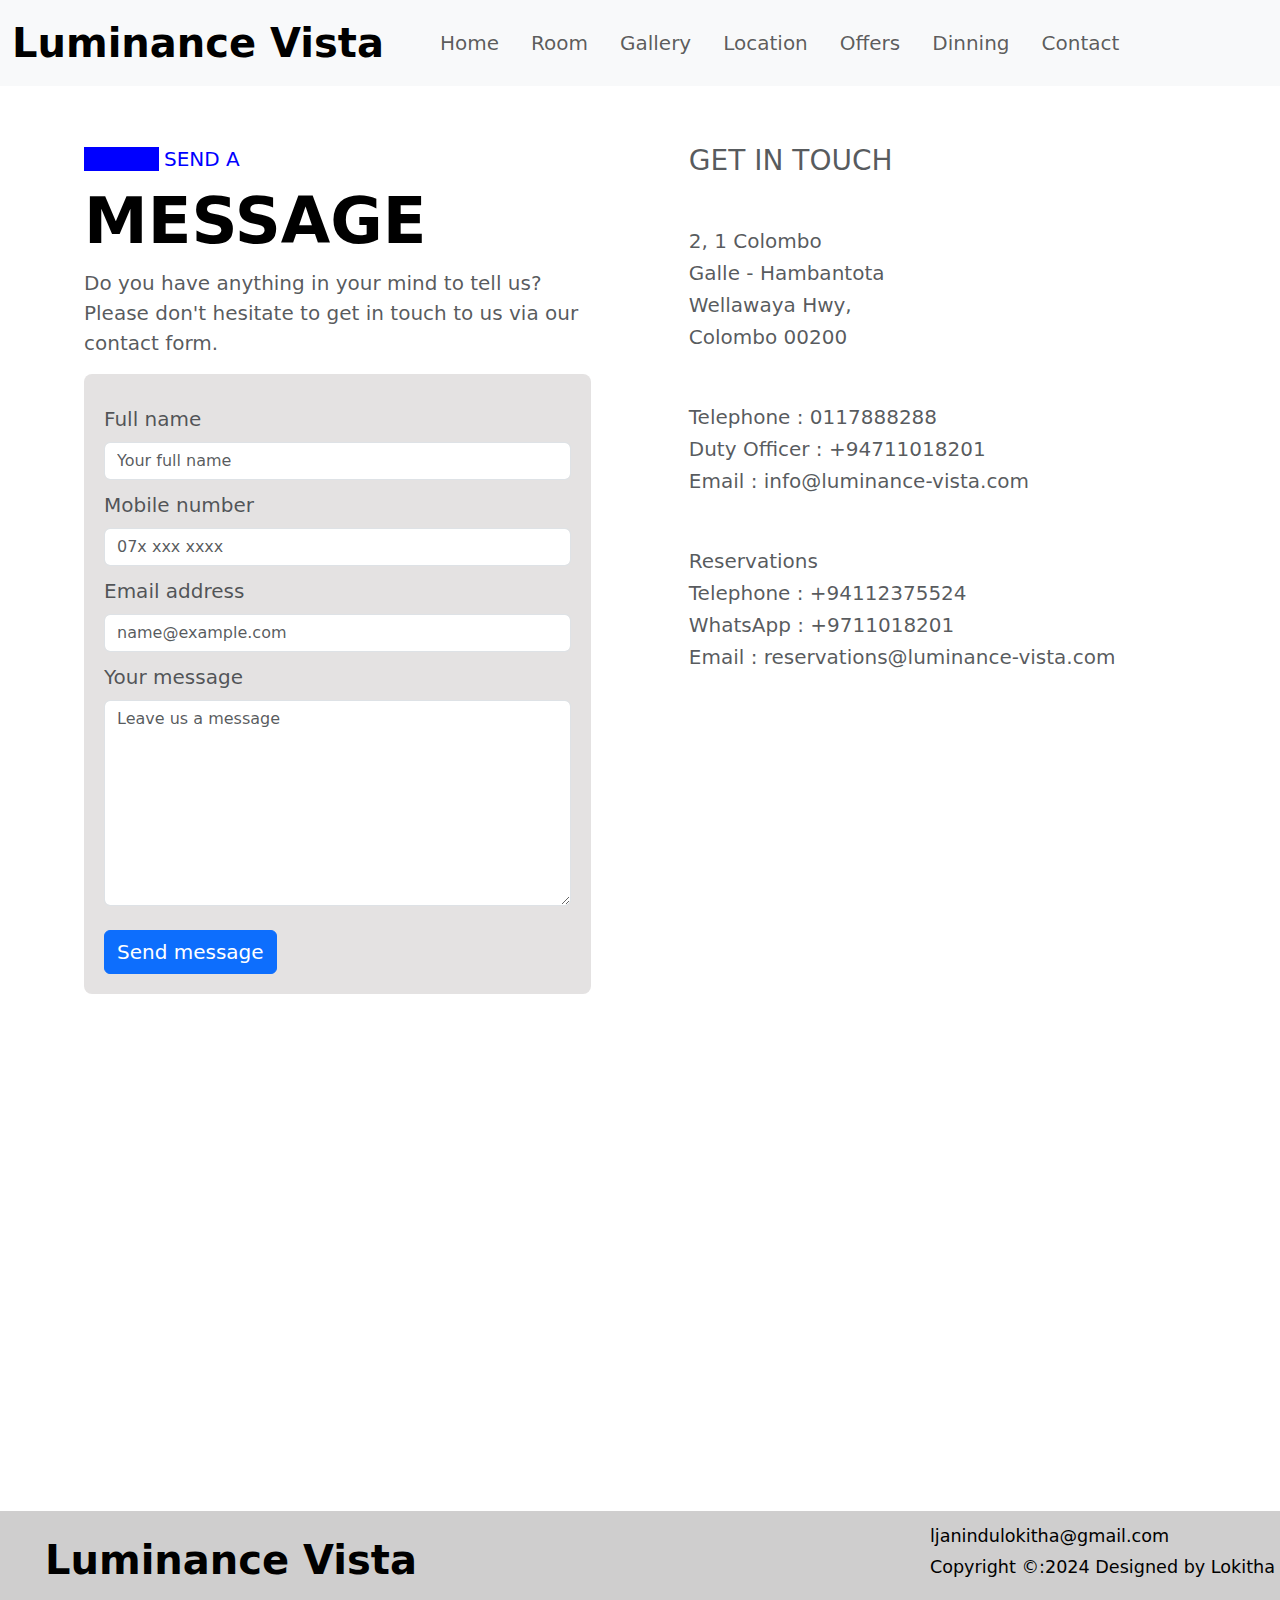
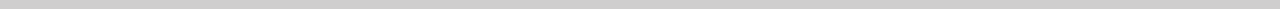
==== pages/page-contact.html @ dcc26776 "page contact fully implemented and responsived" ====
<!DOCTYPE html>
<html lang="en">
  <head>
    <meta charset="UTF-8" />
    <meta name="viewport" content="width=device-width, initial-scale=1.0" />
    <title>Luminance Vista - Gallery</title>

    <link rel="stylesheet" href="/css/style.css" />

    <link rel="stylesheet" href="/css/pages/page-contact.css" />

    <link
      href="https://cdn.jsdelivr.net/npm/bootstrap@5.3.3/dist/css/bootstrap.min.css"
      rel="stylesheet"
      integrity="sha384-QWTKZyjpPEjISv5WaRU9OFeRpok6YctnYmDr5pNlyT2bRjXh0JMhjY6hW+ALEwIH"
      crossorigin="anonymous"
    />

    <link
      rel="stylesheet"
      href="https://cdnjs.cloudflare.com/ajax/libs/font-awesome/6.5.1/css/all.min.css"
      integrity="sha512-DTOQO9RWCH3ppGqcWaEA1BIZOC6xxalwEsw9c2QQeAIftl+Vegovlnee1c9QX4TctnWMn13TZye+giMm8e2LwA=="
      crossorigin="anonymous"
      referrerpolicy="no-referrer"
    />

    <link
      href="https://fonts.googleapis.com/css2?family=Roboto:ital,wght@0,100;0,300;0,400;0,500;0,700;0,900;1,100;1,300;1,400;1,500;1,700;1,900&display=swap"
      rel="stylesheet"
    />
  </head>
  <body>
    <header>
      <nav class="navbar navbar-expand-lg bg-body-tertiary">
        <div class="container-fluid">
          <a class="navbar-brand fs-1 fw-bold me-5" href="#">Luminance Vista</a>
          <button
            class="navbar-toggler"
            type="button"
            data-bs-toggle="collapse"
            data-bs-target="#navbarNav"
            aria-controls="navbarNav"
            aria-expanded="false"
            aria-label="Toggle navigation"
          >
            <span class="navbar-toggler-icon"></span>
          </button>
          <div class="collapse navbar-collapse" id="navbarNav">
            <ul class="navbar-nav">
              <li class="nav-item">
                <a
                  class="nav-link fs-5 me-3"
                  aria-current="page"
                  href="/index.html"
                  >Home</a
                >
              </li>

              <li class="nav-item">
                <a
                  class="nav-link fs-5 me-3"
                  aria-current="page"
                  href="/pages/page-room.html"
                  target="_blank"
                  >Room</a
                >
              </li>

              <li class="nav-item">
                <a
                  class="nav-link fs-5 me-3"
                  aria-current="page"
                  href="/pages/page-gallery.html"
                  target="_blank"
                  >Gallery</a
                >
              </li>

              <li class="nav-item">
                <a
                  class="nav-link fs-5 me-3"
                  aria-current="page"
                  href="/pages/page-location.html"
                  target="_blank"
                  >Location</a
                >
              </li>

              <li class="nav-item">
                <a
                  class="nav-link fs-5 me-3"
                  aria-current="page"
                  href="#"
                  target="_blank"
                  >Offers</a
                >
              </li>

              <li class="nav-item">
                <a
                  class="nav-link fs-5 me-3"
                  aria-current="page"
                  href="#"
                  target="_blank"
                  >Dinning</a
                >
              </li>

              <li class="nav-item">
                <a
                  class="nav-link fs-5 me-3"
                  aria-current="page"
                  href="/pages/page-contact.html"
                  target="_blank"
                  >Contact</a
                >
              </li>
            </ul>
          </div>
        </div>
      </nav>
    </header>

    <section class="form-detail-container fs-5 text-body-secondary">
      <div class="form-container">
        <h1 class="fw-bold">
          <span class="fs-5 fw-normal">SEND A</span> <br />
          MESSAGE
        </h1>
        <p>
          Do you have anything in your mind to tell us? <br />
          Please don't hesitate to get in touch to us via our contact form.
        </p>
        <form action="" class="form">
          <div class="input-field mb-0">
            <label for="exampleFormControlInput1" class="form-label"
              >Full name</label
            >
            <input
              type="text"
              class="form-control"
              id="exampleFormControlInput1"
              placeholder="Your full name"
              required
            />
          </div>

          <div class="input-field mb-0">
            <label for="exampleFormControlInput1" class="form-label"
              >Mobile number</label
            >
            <input
              type="number"
              class="form-control"
              id="exampleFormControlInput1"
              placeholder="07x xxx xxxx"
              required
            />
          </div>

          <div class="input-field mb-0">
            <label for="exampleFormControlInput1" class="form-label"
              >Email address</label
            >
            <input
              type="email"
              class="form-control"
              id="exampleFormControlInput1"
              placeholder="name@example.com"
              required
            />
          </div>

          <div class="input-field mb-0">
            <label for="exampleFormControlTextarea1" class="form-label"
              >Your message</label
            >
            <textarea
              class="form-control"
              id="exampleFormControlTextarea1"
              rows="8"
              placeholder="Leave us a message"
              required
            ></textarea>
          </div>

          <input
            class="btn btn-primary mt-4 fs-5"
            type="submit"
            value="Send message"
          />
        </form>
      </div>

      <div class="detail-container">
        <h3 class="mb-5">GET IN TOUCH</h3>

        <p class="mb-5">
          2, 1 Colombo <br />
          Galle - Hambantota <br />
          Wellawaya Hwy, <br />
          Colombo 00200
        </p>

        <p class="mb-5">
          Telephone : 0117888288 <br />
          Duty Officer : +94711018201 <br />
          Email : info@luminance-vista.com
        </p>

        <p>
          Reservations <br />
          Telephone : +94112375524 <br />
          WhatsApp : +9711018201 <br />
          Email : reservations@luminance-vista.com
        </p>

        <div class="social-media-container">
          <a
            href="https://www.facebook.com/"
            target="_blank"
            class="fs-2 me-2 text-body-secondary"
            ><i class="fa-brands fa-facebook"></i
          ></a>
          <a
            href="https://www.instagram.com/"
            target="_blank"
            class="fs-2 text-body-secondary"
            ><i class="fa-brands fa-instagram"></i
          ></a>
        </div>
      </div>
    </section>

    <section class="map-container">
      <div>
        <iframe
          src="https://www.google.com/maps/embed?pb=!1m18!1m12!1m3!1d31684.453226708763!2d79.86081771850586!3d6.943467211892618!2m3!1f0!2f0!3f0!3m2!1i1024!2i768!4f13.1!3m3!1m2!1s0x3ae2593b09364c4f%3A0x7dc13fa1f24d5c16!2sShangri-La%20Colombo!5e0!3m2!1sen!2slk!4v1713356260366!5m2!1sen!2slk"
          style="border: 0"
          allowfullscreen=""
          loading="lazy"
          referrerpolicy="no-referrer-when-downgrade"
        ></iframe>
      </div>
    </section>

    <footer>
      <div class="logo-container">
        <i class="fa-solid fa-hotel"></i>

        <h1>Luminance Vista</h1>
      </div>

      <p>
        ljanindulokitha@gmail.com <br />
        Copyright &copy:2024 Designed by Lokitha
      </p>
    </footer>

    <script
      src="https://cdn.jsdelivr.net/npm/bootstrap@5.3.3/dist/js/bootstrap.bundle.min.js"
      integrity="sha384-YvpcrYf0tY3lHB60NNkmXc5s9fDVZLESaAA55NDzOxhy9GkcIdslK1eN7N6jIeHz"
      crossorigin="anonymous"
    ></script>
  </body>
</html>
---- css/style.css ----
body {
  font-family: "Roboto", sans-serif;
  font-weight: 100;
  font-style: normal;
}

.nav-item {
  cursor: pointer;
  transition: all 0.15s ease-out;
}

.nav-item:hover {
  border-bottom: 3px solid grey;
}

section {
  padding: 100px 5%;
}

.section-title {
  font-size: 3.5rem;
}

footer {
  background: white;
  color: black;
  max-width: 100%;
  padding: 5px;

  display: flex;
  justify-content: space-between;
  align-items: center;
}

footer h1 {
  margin: 20px;
  font-weight: bold;
}

.logo-container {
  display: flex;
  align-items: center;
}

.logo-container i {
  font-size: 3rem;
  margin-left: 20px;
}

footer img {
  width: 6%;
  margin: 20px 20px;
}

footer p {
  width: max-content;
  font-size: 1.1rem;
  line-height: 1.9rem;
}
---- css/pages/page-contact.css ----
section {
  padding-top: 0;
  padding-bottom: 0;
}

section div {
  width: 100%;
  padding: 20px;
}

.form-detail-container {
  display: flex;
}

.form-container h1 {
  color: black;
  font-size: 4rem;
}

.form-container span {
  color: blue;
  padding-left: 5px;
  border-left: 75px solid blue;
}

.form {
  padding: 20px;
  border-radius: 8px;
  background-color: rgb(228, 226, 226);
}

.form-container .input-field {
  padding: 0;
  margin: 10px 0;
}

section div:nth-child(2) {
  display: flex;
  flex-direction: column;
  justify-content: start;

  padding-top: 5%;
  margin-left: 5%;
}

section div:nth-child(2) p {
  line-height: 2rem;
}

.map-container {
  padding: 0;
}

.map-container iframe {
  width: 100%;
  height: 50vh;
}

footer {
  background-color: rgb(207, 206, 206);
}

@media screen and (max-width: 1000px) {
  .form-detail-container {
    display: block !important;
    font-size: 1rem !important;
  }

  .section div:nth-child(2) {
    margin-left: 0;
  }
}
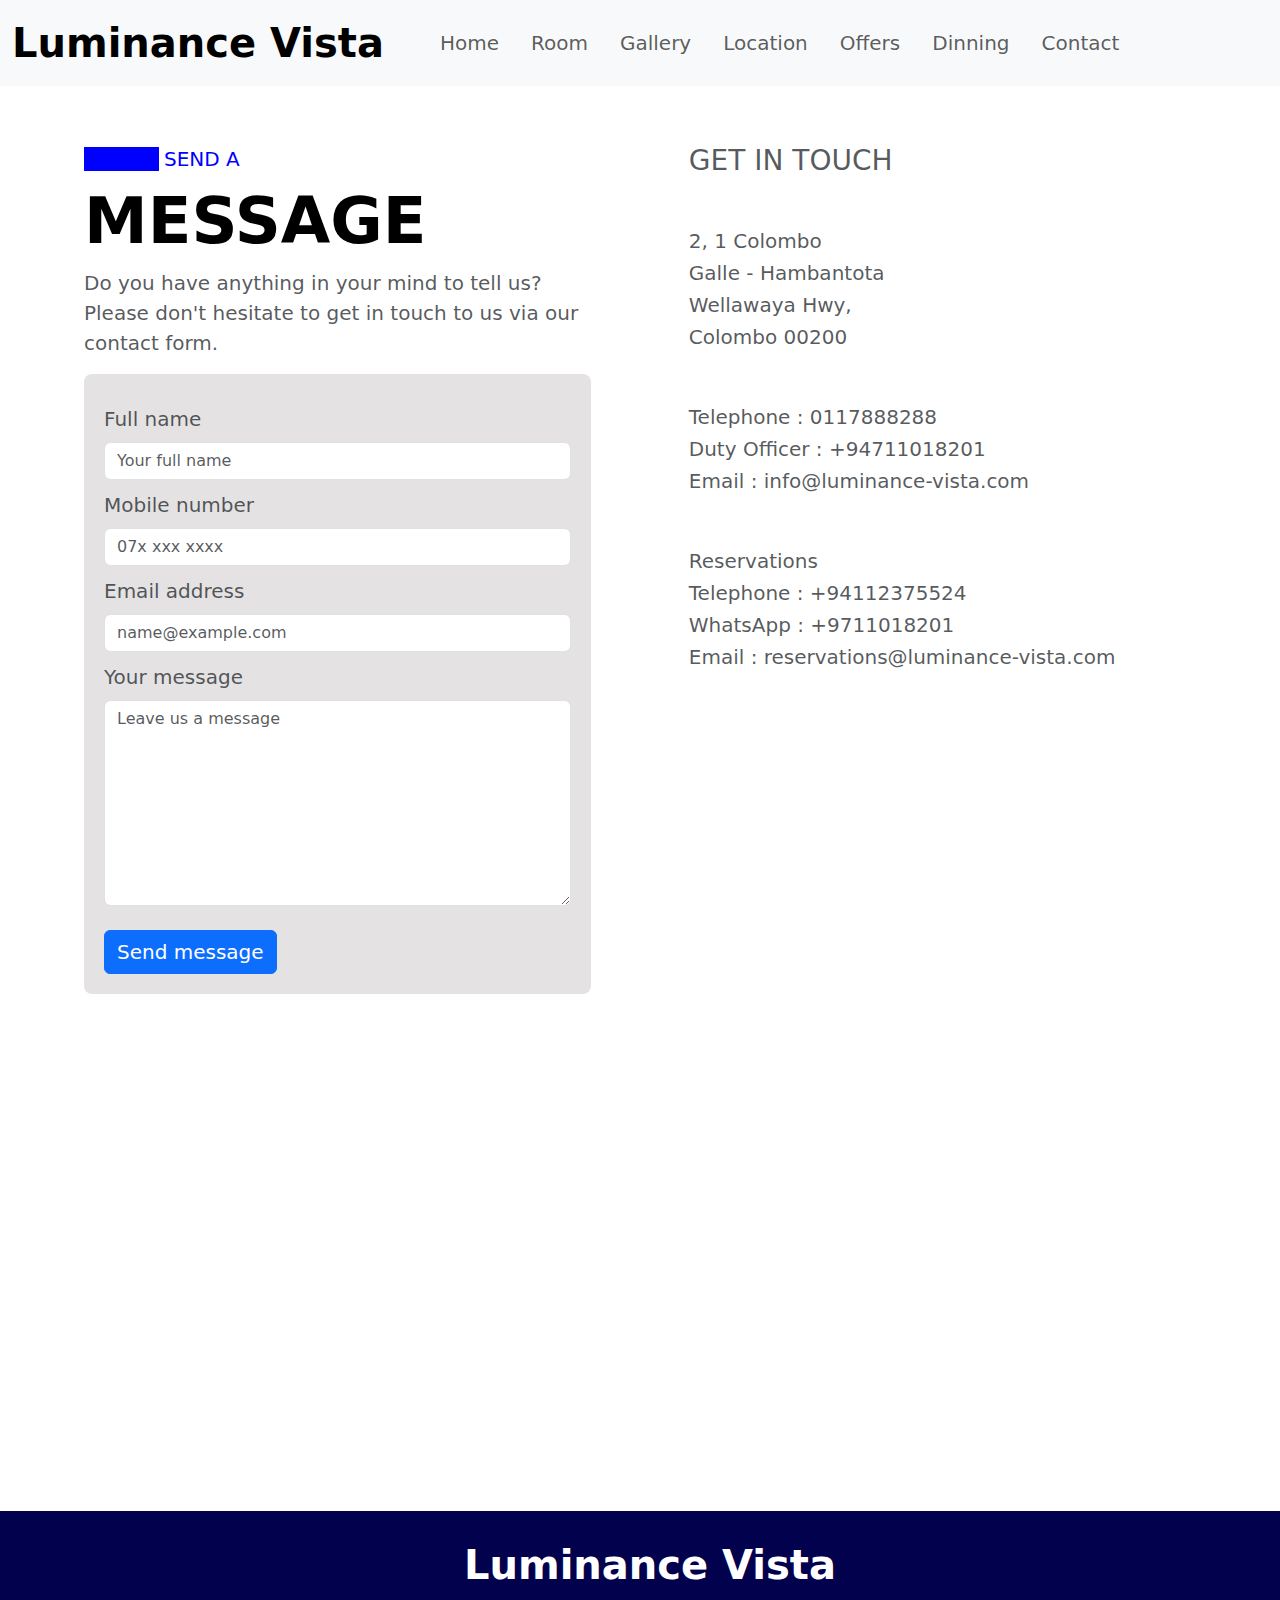
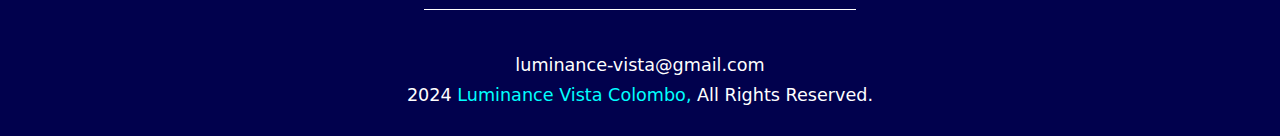
==== commit 6e551a3b: "footer updated and responsive" ====
--- a/pages/page-contact.html
+++ b/pages/page-contact.html
@@ -252,11 +252,11 @@
       </div>
 
       <p>
-        ljanindulokitha@gmail.com <br />
-        Copyright &copy:2024 Designed by Lokitha
+        luminance-vista@gmail.com <br />
+        <i class="fa-regular fa-copyright"></i> 2024 <span>Luminance Vista Colombo,</span> All Rights Reserved.
       </p>
     </footer>
-
+    
     <script
       src="https://cdn.jsdelivr.net/npm/bootstrap@5.3.3/dist/js/bootstrap.bundle.min.js"
       integrity="sha384-YvpcrYf0tY3lHB60NNkmXc5s9fDVZLESaAA55NDzOxhy9GkcIdslK1eN7N6jIeHz"
--- a/css/style.css
+++ b/css/style.css
@@ -22,14 +22,17 @@
 }
 
 footer {
-  background: white;
-  color: black;
+  background: rgb(1, 1, 77);
+  color: white;
   max-width: 100%;
-  padding: 5px;
+  padding: 10px 10%;
 
   display: flex;
-  justify-content: space-between;
+  flex-direction: column;
+  justify-content: center;
   align-items: center;
+
+  text-align: center;
 }
 
 footer h1 {
@@ -40,6 +43,9 @@
 .logo-container {
   display: flex;
   align-items: center;
+
+  border-bottom: 1px solid white;
+  margin-bottom: 40px;
 }
 
 .logo-container i {
@@ -53,7 +59,17 @@
 }
 
 footer p {
-  width: max-content;
+  width: 100%;
   font-size: 1.1rem;
   line-height: 1.9rem;
 }
+
+footer span {
+  color: aqua;
+}
+
+@media screen and (max-width: 700px) {
+  .section-title {
+    font-size: 2.5rem;
+  }
+}
--- a/css/pages/page-contact.css
+++ b/css/pages/page-contact.css
@@ -56,10 +56,6 @@
   height: 50vh;
 }
 
-footer {
-  background-color: rgb(207, 206, 206);
-}
-
 @media screen and (max-width: 1000px) {
   .form-detail-container {
     display: block !important;
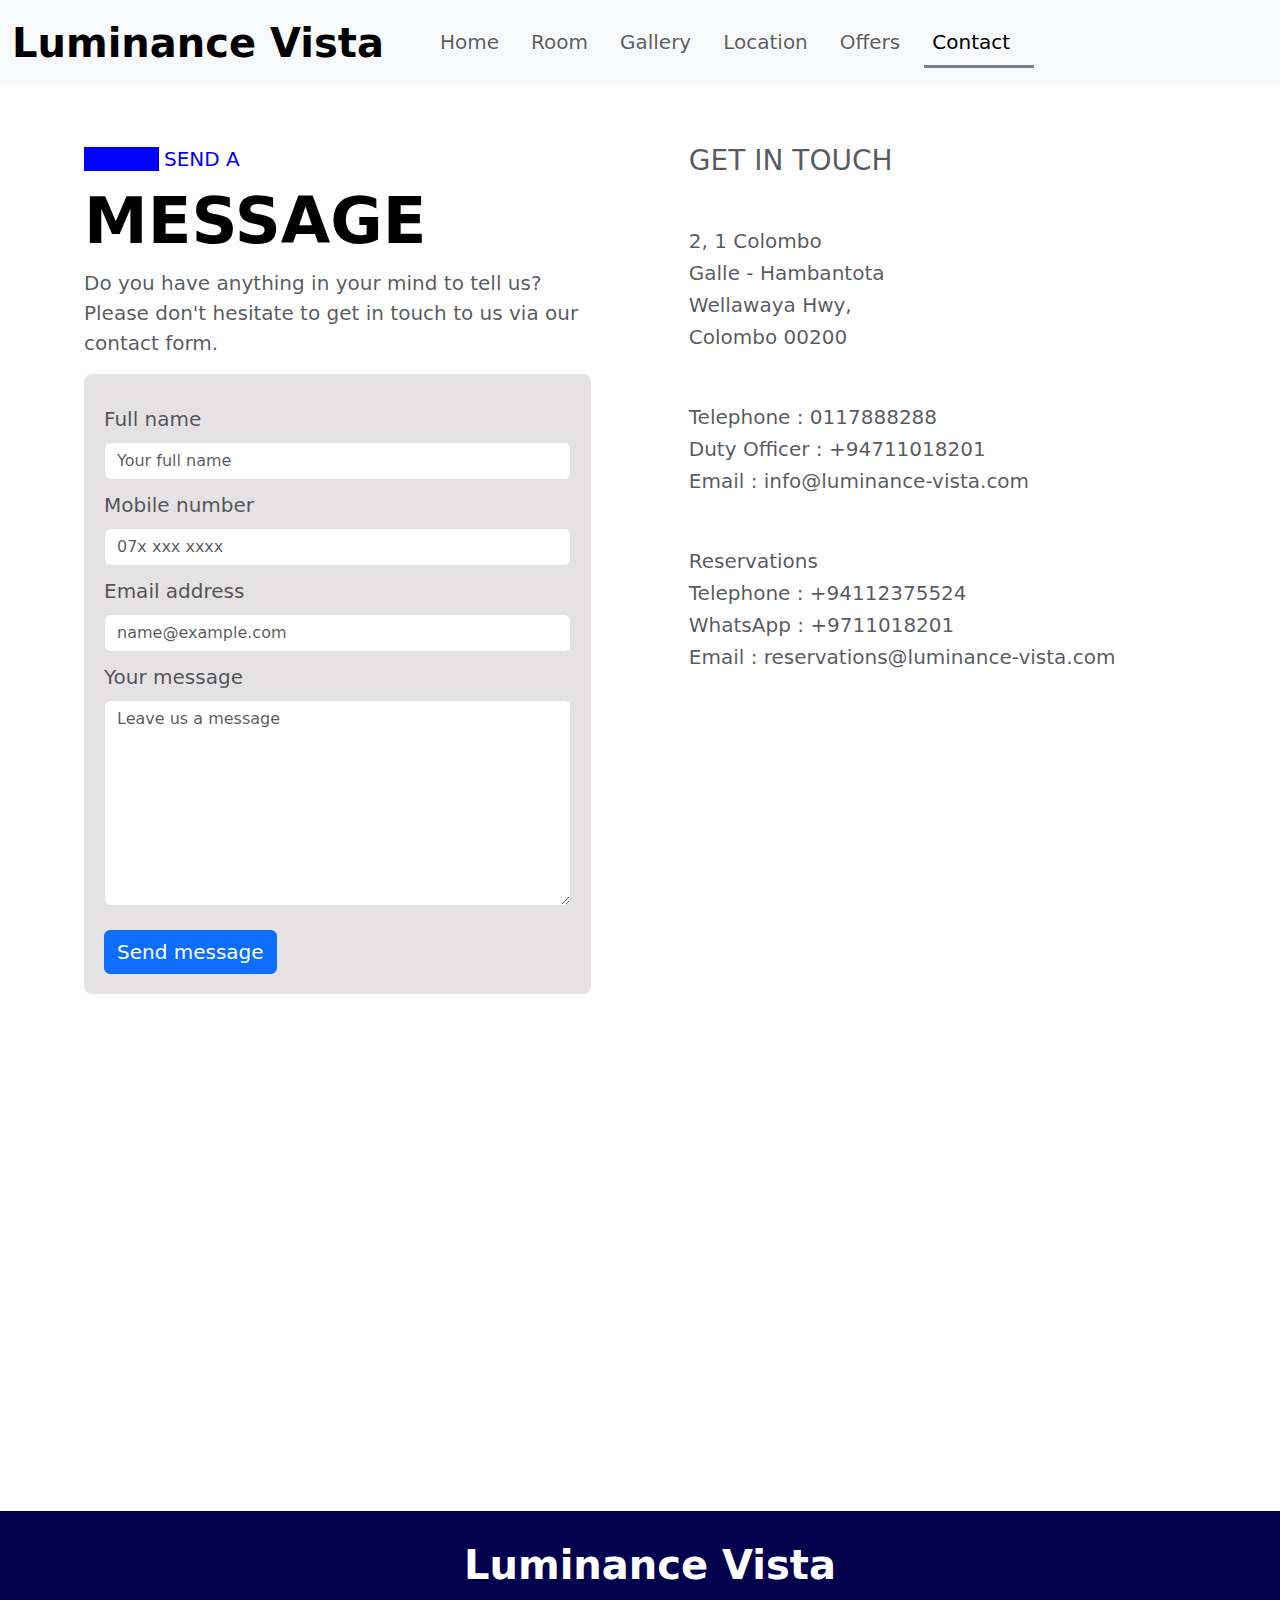
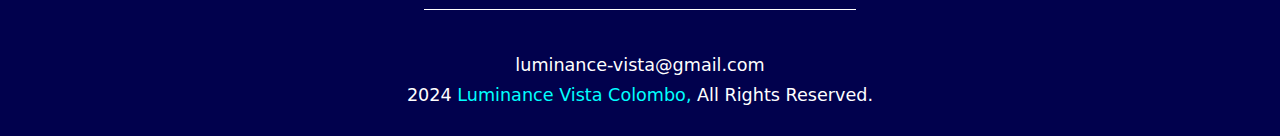
==== commit 3945647f: "update the header | update card in room page | add a transition to images in gallery page | implemet" ====
--- a/pages/page-contact.html
+++ b/pages/page-contact.html
@@ -90,7 +90,7 @@
                 <a
                   class="nav-link fs-5 me-3"
                   aria-current="page"
-                  href="#"
+                  href="/pages/page-offers.html"
                   target="_blank"
                   >Offers</a
                 >
@@ -98,17 +98,7 @@
 
               <li class="nav-item">
                 <a
-                  class="nav-link fs-5 me-3"
-                  aria-current="page"
-                  href="#"
-                  target="_blank"
-                  >Dinning</a
-                >
-              </li>
-
-              <li class="nav-item">
-                <a
-                  class="nav-link fs-5 me-3"
+                  class="nav-link fs-5 me-3 active "
                   aria-current="page"
                   href="/pages/page-contact.html"
                   target="_blank"
--- a/css/style.css
+++ b/css/style.css
@@ -42,6 +42,7 @@
 
 .logo-container {
   display: flex;
+  justify-content: center;
   align-items: center;
 
   border-bottom: 1px solid white;
--- a/css/pages/page-contact.css
+++ b/css/pages/page-contact.css
@@ -1,3 +1,7 @@
+header .nav-item:last-child {
+  border-bottom: 3px solid grey;
+}
+
 section {
   padding-top: 0;
   padding-bottom: 0;
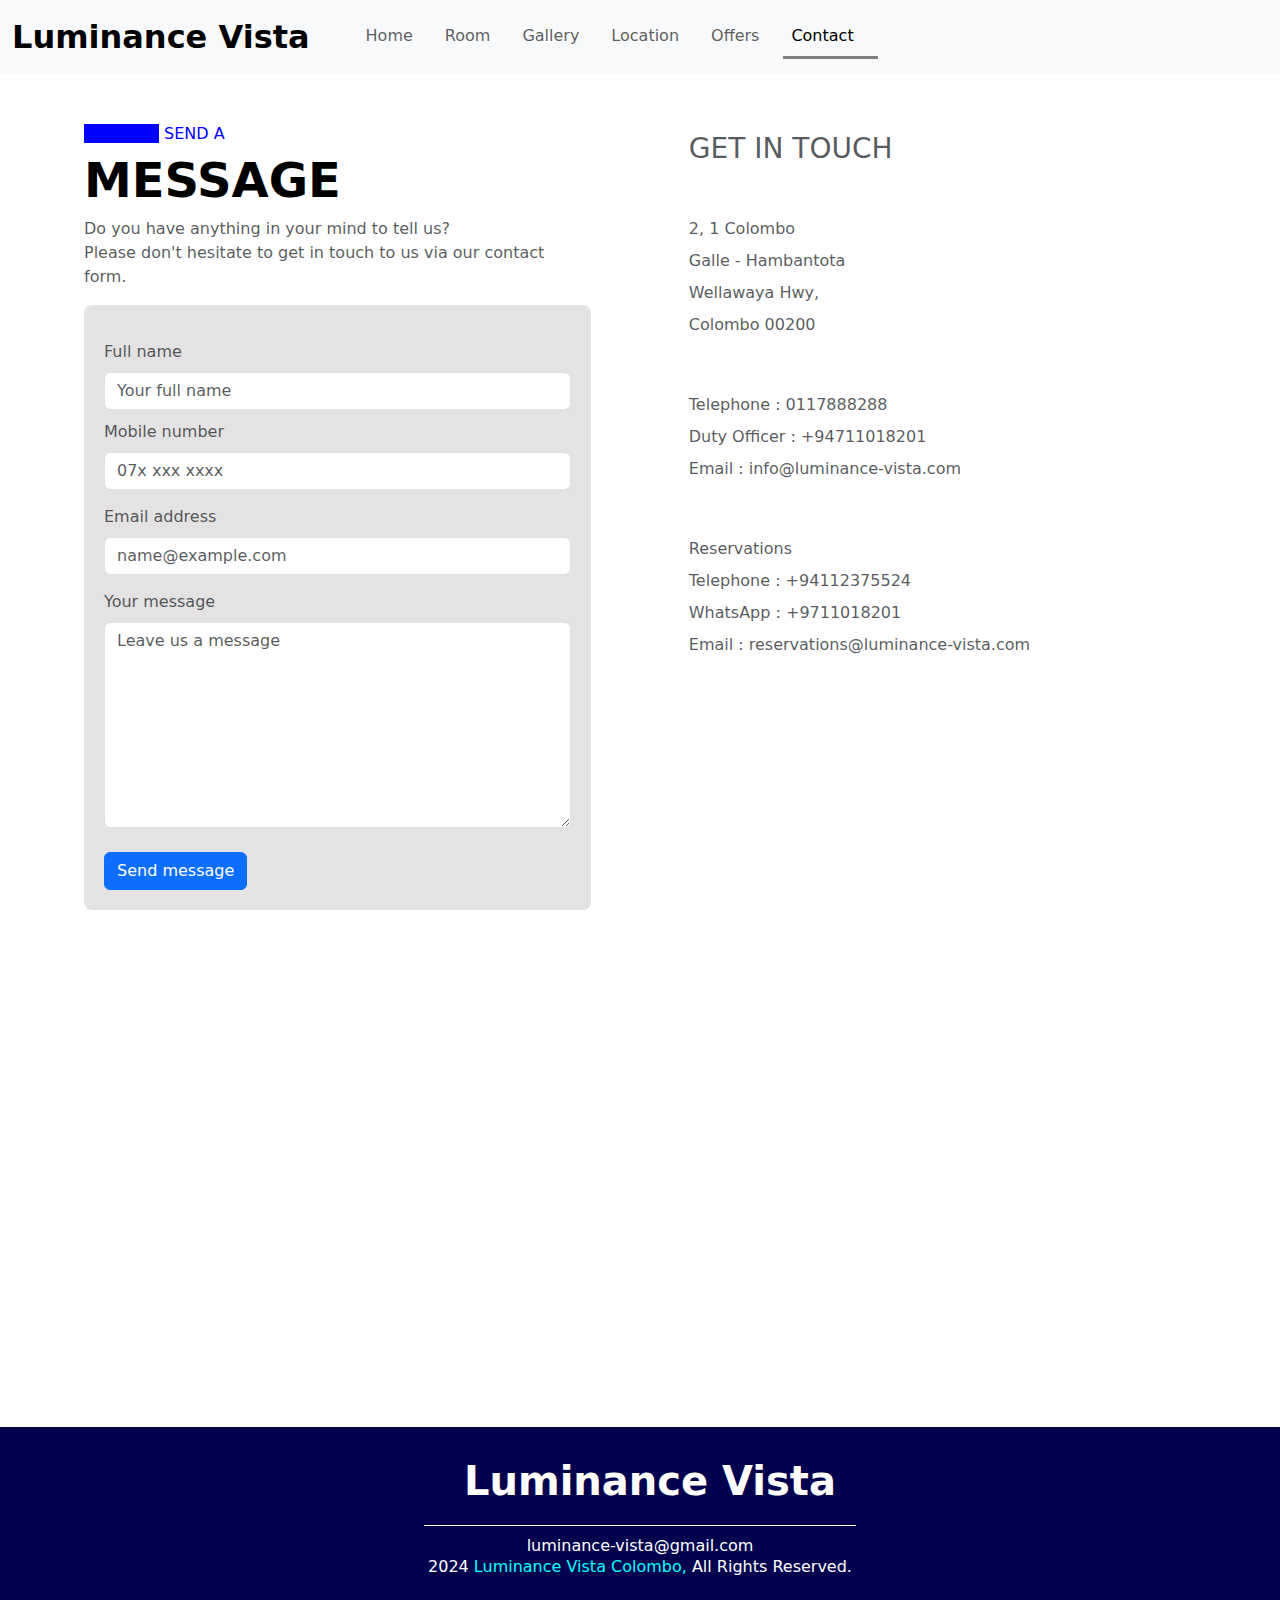
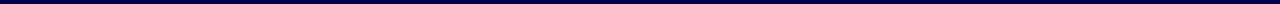
==== commit 8fd61822: "Rewrite css" ====
--- a/pages/page-contact.html
+++ b/pages/page-contact.html
@@ -33,7 +33,7 @@
     <header>
       <nav class="navbar navbar-expand-lg bg-body-tertiary">
         <div class="container-fluid">
-          <a class="navbar-brand fs-1 fw-bold me-5" href="#">Luminance Vista</a>
+          <a class="navbar-brand fs-2 fw-bold me-5" href="#">Luminance Vista</a>
           <button
             class="navbar-toggler"
             type="button"
@@ -49,7 +49,7 @@
             <ul class="navbar-nav">
               <li class="nav-item">
                 <a
-                  class="nav-link fs-5 me-3"
+                  class="nav-link fs-6 me-3"
                   aria-current="page"
                   href="/index.html"
                   >Home</a
@@ -58,7 +58,7 @@
 
               <li class="nav-item">
                 <a
-                  class="nav-link fs-5 me-3"
+                  class="nav-link fs-6 me-3"
                   aria-current="page"
                   href="/pages/page-room.html"
                   target="_blank"
@@ -68,7 +68,7 @@
 
               <li class="nav-item">
                 <a
-                  class="nav-link fs-5 me-3"
+                  class="nav-link fs-6 me-3"
                   aria-current="page"
                   href="/pages/page-gallery.html"
                   target="_blank"
@@ -78,7 +78,7 @@
 
               <li class="nav-item">
                 <a
-                  class="nav-link fs-5 me-3"
+                  class="nav-link fs-6 me-3"
                   aria-current="page"
                   href="/pages/page-location.html"
                   target="_blank"
@@ -88,7 +88,7 @@
 
               <li class="nav-item">
                 <a
-                  class="nav-link fs-5 me-3"
+                  class="nav-link fs-6 me-3"
                   aria-current="page"
                   href="/pages/page-offers.html"
                   target="_blank"
@@ -98,7 +98,7 @@
 
               <li class="nav-item">
                 <a
-                  class="nav-link fs-5 me-3 active "
+                  class="nav-link fs-6 me-3 active "
                   aria-current="page"
                   href="/pages/page-contact.html"
                   target="_blank"
@@ -114,14 +114,14 @@
     <section class="form-detail-container fs-5 text-body-secondary">
       <div class="form-container">
         <h1 class="fw-bold">
-          <span class="fs-5 fw-normal">SEND A</span> <br />
+          <span class="fs-6 fw-normal">SEND A</span> <br />
           MESSAGE
         </h1>
         <p>
           Do you have anything in your mind to tell us? <br />
           Please don't hesitate to get in touch to us via our contact form.
         </p>
-        <form action="" class="form">
+        <form class="form">
           <div class="input-field mb-0">
             <label for="exampleFormControlInput1" class="form-label"
               >Full name</label
@@ -175,7 +175,7 @@
           </div>
 
           <input
-            class="btn btn-primary mt-4 fs-5"
+            class="btn btn-primary mt-4 fs-6"
             type="submit"
             value="Send message"
           />
@@ -209,13 +209,13 @@
           <a
             href="https://www.facebook.com/"
             target="_blank"
-            class="fs-2 me-2 text-body-secondary"
+            class="fs-3 me-2 text-body-secondary"
             ><i class="fa-brands fa-facebook"></i
           ></a>
           <a
             href="https://www.instagram.com/"
             target="_blank"
-            class="fs-2 text-body-secondary"
+            class="fs-3 text-body-secondary"
             ><i class="fa-brands fa-instagram"></i
           ></a>
         </div>
--- a/css/style.css
+++ b/css/style.css
@@ -1,7 +1,8 @@
 body {
-  font-family: "Roboto", sans-serif;
+  font-family: "poppin", sans-serif;
   font-weight: 100;
   font-style: normal;
+  min-width: 320px;
 }
 
 .nav-item {
@@ -18,7 +19,14 @@
 }
 
 .section-title {
-  font-size: 3.5rem;
+  font-size: 2.5rem;
+  margin-top: 30px;
+  margin-bottom: 30px;
+}
+
+.paragraph {
+  font-size: 1rem;
+  text-align: center;
 }
 
 footer {
@@ -46,11 +54,11 @@
   align-items: center;
 
   border-bottom: 1px solid white;
-  margin-bottom: 40px;
+  margin-bottom: 10px;
 }
 
 .logo-container i {
-  font-size: 3rem;
+  font-size: 2.5rem;
   margin-left: 20px;
 }
 
@@ -61,8 +69,8 @@
 
 footer p {
   width: 100%;
-  font-size: 1.1rem;
-  line-height: 1.9rem;
+  font-size: 1rem;
+  line-height: 1.3rem;
 }
 
 footer span {
@@ -71,6 +79,12 @@
 
 @media screen and (max-width: 700px) {
   .section-title {
-    font-size: 2.5rem;
+    font-size: 1.8rem;
   }
 }
+
+@media screen and (max-width: 425px) {
+  .section-title {
+    font-size: 1.5rem;
+  }
+}--- a/css/pages/page-contact.css
+++ b/css/pages/page-contact.css
@@ -18,13 +18,17 @@
 
 .form-container h1 {
   color: black;
-  font-size: 4rem;
+  font-size: 3rem;
 }
 
 .form-container span {
   color: blue;
   padding-left: 5px;
   border-left: 75px solid blue;
+}
+
+.form-container p {
+  font-size: 1rem;
 }
 
 .form {
@@ -36,6 +40,10 @@
 .form-container .input-field {
   padding: 0;
   margin: 10px 0;
+}
+
+.form-label {
+  font-size: 1rem;
 }
 
 section div:nth-child(2) {
@@ -60,13 +68,13 @@
   height: 50vh;
 }
 
+.detail-container p {
+  font-size: 1rem;
+}
+
 @media screen and (max-width: 1000px) {
   .form-detail-container {
     display: block !important;
     font-size: 1rem !important;
   }
-
-  .section div:nth-child(2) {
-    margin-left: 0;
-  }
 }
